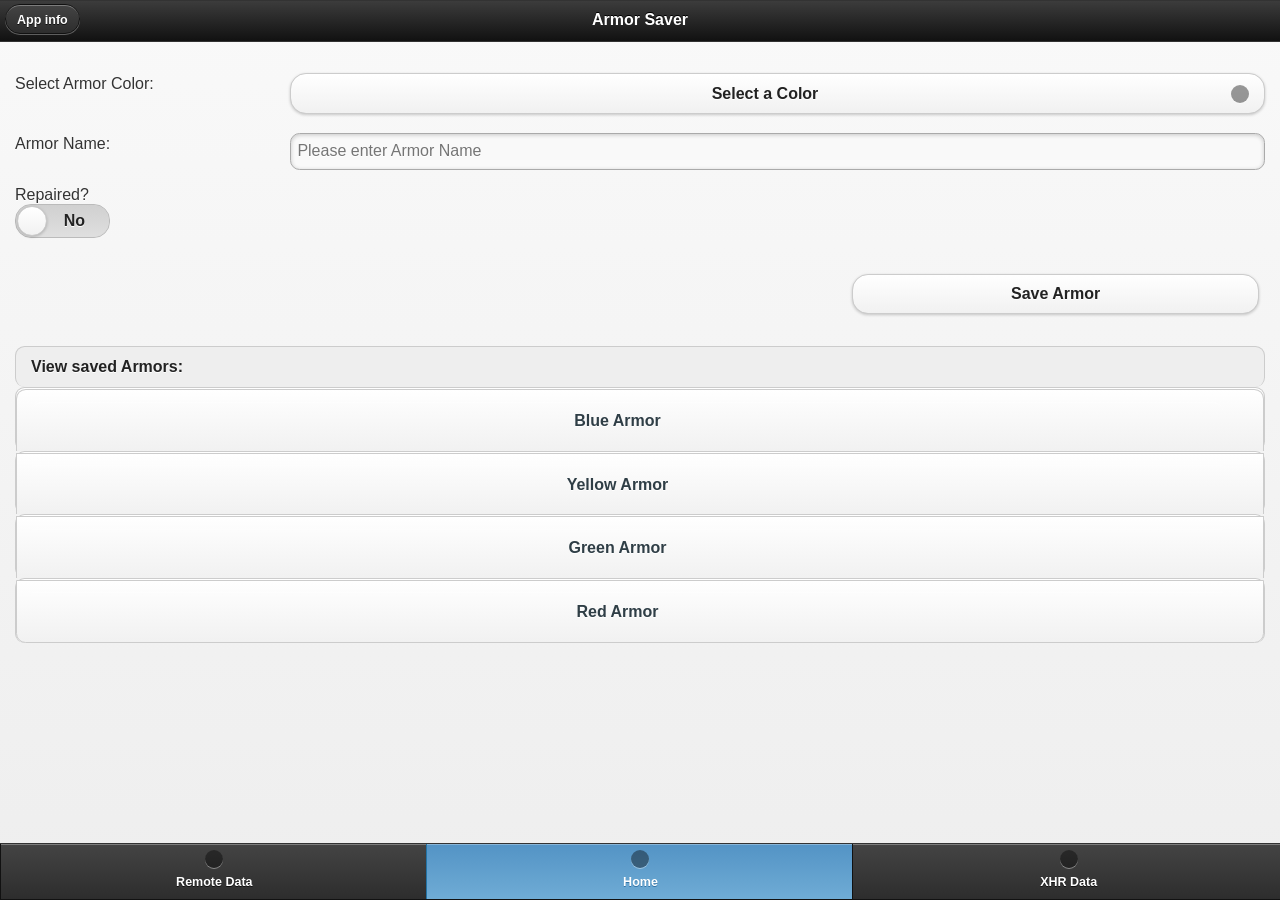
==== index.html @ 32c5d253 "xhr data" ====
<!DOCTYPE html>
<!-- Taylor Eisman
	04/2013
	index.html -->
<html>
  <head>
    <title>ASD project</title>
    	<script src="jquery.couch.js"></script>
    	<script src="jquery-1.9.1.js"></script>
		<script src="jquery.mobile-1.3.0.js"></script>
		<link rel="stylesheet" href="jquery.mobile-1.3.0.css" />
    	<link rel="stylesheet" href="style/main.css" type="text/css">
  </head>
  <body>
    <div data-role="page" id="index" data-add-back-btn="true">
			<header data-role="header">
				<h1>Armor Saver</h1><a href="#">App info</a>
			</header>
			<div data-role="content">
			
			<form id="addArmor" action="#" method="get">
					<div data-role="fieldcontain">
						<label for="selectColor">Select Armor Color:</label>
						<select id="selectColor" name="selectColor" data-native-menu="false">
							<option data-placeholder="true">Select a Color</option>
							<option value="blue">Blue</option>
							<option value="yellow">Yellow</option>
							<option value="red">Red</option>
							<option value="green">Green</option>
						</select>
					</div>
					<div data-role="fieldcontain">
						<label for="armorName">Armor Name:</label>
						<input type="text" name="armorName" id="armorName" placeholder="Please enter Armor Name">
					</div>
					<div data-role="fieldcontain">
						<label for="repaired">Repaired?</label><br />
						<select data-role="slider">
							<option value="off">No</option>
							<option value="yes">Yes</option>
						</select>
					</div>
					<div class="ui-grid-b">
						<div class="ui-block-a"><p></p></div>
						<div class="ui-block-b"><p></p></div>
						<div class="ui-block-c"><p><input type="submit" value="Save Armor" id="submit" /></p></div>
					</div>
				</form>
			
				
			
				
				<div data-role="controlgroup">
					<ul data-role="listview" data-shadow="true" data-inset="true">
						<li><div class="linkTitle">View saved Armors:</div></li>						
						<li><a href="#" id="blueArmor" data-role="button">Blue Armor</a></li>
						<li><a href="#" id="yellowArmor" data-role="button">Yellow Armor</a></li>
						<li><a href="#" id="greenArmor" data-role="button">Green Armor</a></li>
						<li><a href="#" id="redArmor" data-role="button">Red Armor</a></li>
					
					</ul>
				</div>
				
				<ul id="armorList" data-role="listview">
				
						</ul>
				
			</div><!-- CONTENT -->
			<div data-role="footer" data-position="fixed">
				<div data-role="navbar">
					<ul>
						<li><a href="#remoteData" data-icon="plus">Remote Data</a></li>
						<li><a href="#index" data-icon="home" class="ui-btn-active">Home</a></li>
						<li><a href="#localStorage" data-icon="box">XHR Data</a></li>
					</ul>
				</div><!-- NAVBAR -->
			</div><!-- FOOTER -->
		</div> <!-- END INDEX PAGE -->
		
			<section id="remoteData" data-role="page" data-add-back-btn="true">
				<header data-role="header">
					<h1>Remote Data</h1>
					<nav data-role="navbar">
						<ul>
							<li><a href="#csvData" id="csvButton">CSV Data</a></li>
							<li><a href="#jsonData" id="jsonButton">JSON Data</a></li>
							<li><a href="#xmlData" id="xmlButton">XML Data</a></li>
						</ul>
					</nav>
				</header>
				<div data-role="content" id="remoteContent">
					<div data-role="fieldcontain" id="viewData">
 
					</div>
				</div><!-- CONTENT -->
				<div data-role="footer" data-position="fixed">
					<div data-role="navbar">
						<ul>
							<li><a href="#remoteData" data-icon="plus">Remote Data</a></li>
							<li><a href="#index" data-icon="home">Home</a></li>
							<li><a href="#localStorage" data-icon="box" class="ui-btn-active">XHR Data</a></li>
					</ul>
					</div><!-- NAVBAR -->
				</div><!-- FOOTER -->
			</section><!-- END REMOTEDATA PAGE -->
		
		
  </body>
  	<script src="main.js" type="text/javascript"></script>
</html>
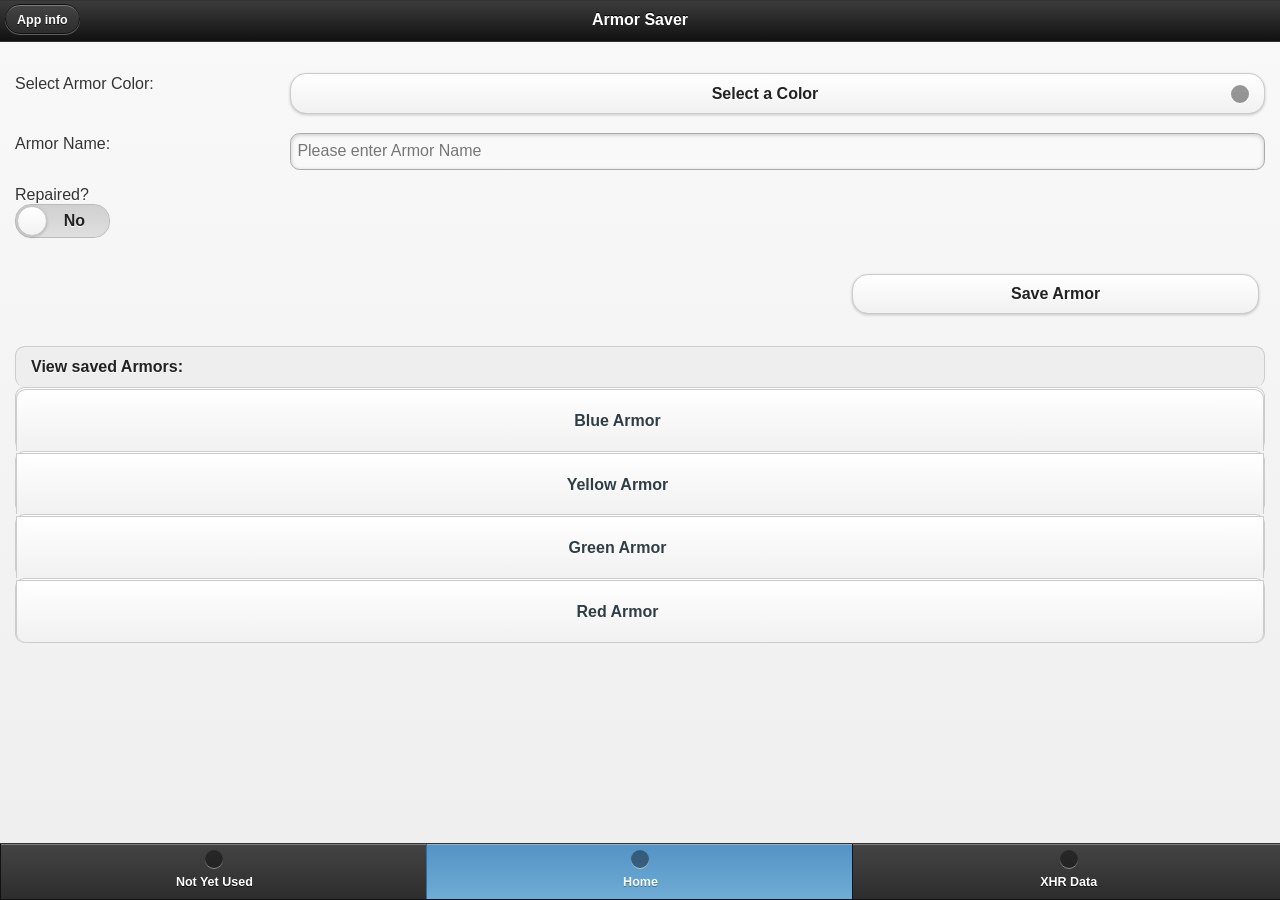
==== commit 39646a0e: "updated link" ====
--- a/index.html
+++ b/index.html
@@ -69,15 +69,15 @@
 			<div data-role="footer" data-position="fixed">
 				<div data-role="navbar">
 					<ul>
-						<li><a href="#remoteData" data-icon="plus">Remote Data</a></li>
+						<li><a href="#remoteData" data-icon="plus">Not Yet Used</a></li>
 						<li><a href="#index" data-icon="home" class="ui-btn-active">Home</a></li>
-						<li><a href="#localStorage" data-icon="box">XHR Data</a></li>
+						<li><a href="#xhrData" data-icon="box">XHR Data</a></li>
 					</ul>
 				</div><!-- NAVBAR -->
 			</div><!-- FOOTER -->
 		</div> <!-- END INDEX PAGE -->
 		
-			<section id="remoteData" data-role="page" data-add-back-btn="true">
+			<section id="xhrData" data-role="page" data-add-back-btn="true">
 				<header data-role="header">
 					<h1>Remote Data</h1>
 					<nav data-role="navbar">
@@ -96,7 +96,7 @@
 				<div data-role="footer" data-position="fixed">
 					<div data-role="navbar">
 						<ul>
-							<li><a href="#remoteData" data-icon="plus">Remote Data</a></li>
+							<li><a href="#remoteData" data-icon="plus">Not Yet Used</a></li>
 							<li><a href="#index" data-icon="home">Home</a></li>
 							<li><a href="#localStorage" data-icon="box" class="ui-btn-active">XHR Data</a></li>
 					</ul>
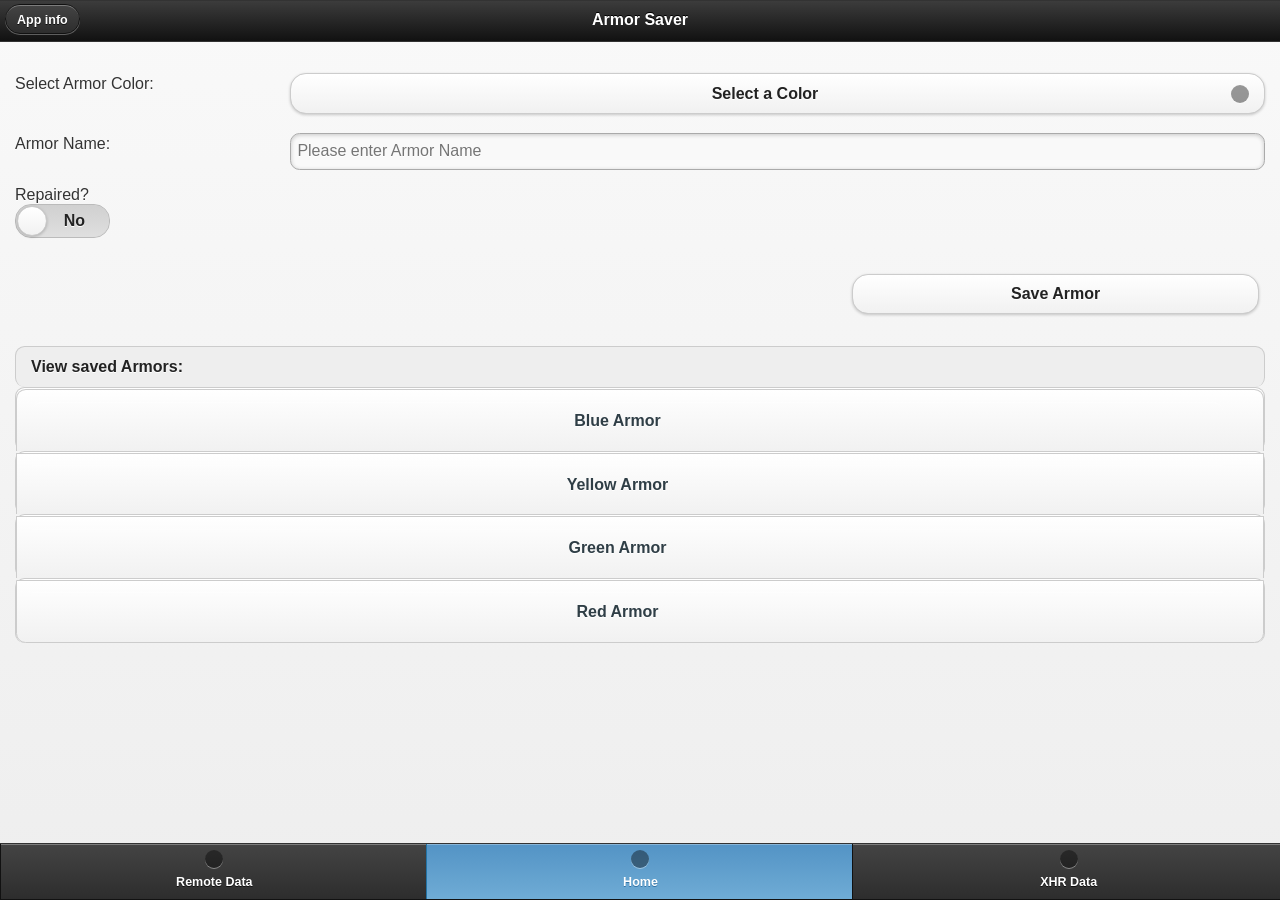
==== commit 755ff8e4: "Revert "updated link" This reverts commit 39646a0ee88a094ee9a9a604ae18f19d49098b0a." ====
--- a/index.html
+++ b/index.html
@@ -69,15 +69,15 @@
 			<div data-role="footer" data-position="fixed">
 				<div data-role="navbar">
 					<ul>
-						<li><a href="#remoteData" data-icon="plus">Not Yet Used</a></li>
+						<li><a href="#remoteData" data-icon="plus">Remote Data</a></li>
 						<li><a href="#index" data-icon="home" class="ui-btn-active">Home</a></li>
-						<li><a href="#xhrData" data-icon="box">XHR Data</a></li>
+						<li><a href="#localStorage" data-icon="box">XHR Data</a></li>
 					</ul>
 				</div><!-- NAVBAR -->
 			</div><!-- FOOTER -->
 		</div> <!-- END INDEX PAGE -->
 		
-			<section id="xhrData" data-role="page" data-add-back-btn="true">
+			<section id="remoteData" data-role="page" data-add-back-btn="true">
 				<header data-role="header">
 					<h1>Remote Data</h1>
 					<nav data-role="navbar">
@@ -96,7 +96,7 @@
 				<div data-role="footer" data-position="fixed">
 					<div data-role="navbar">
 						<ul>
-							<li><a href="#remoteData" data-icon="plus">Not Yet Used</a></li>
+							<li><a href="#remoteData" data-icon="plus">Remote Data</a></li>
 							<li><a href="#index" data-icon="home">Home</a></li>
 							<li><a href="#localStorage" data-icon="box" class="ui-btn-active">XHR Data</a></li>
 					</ul>
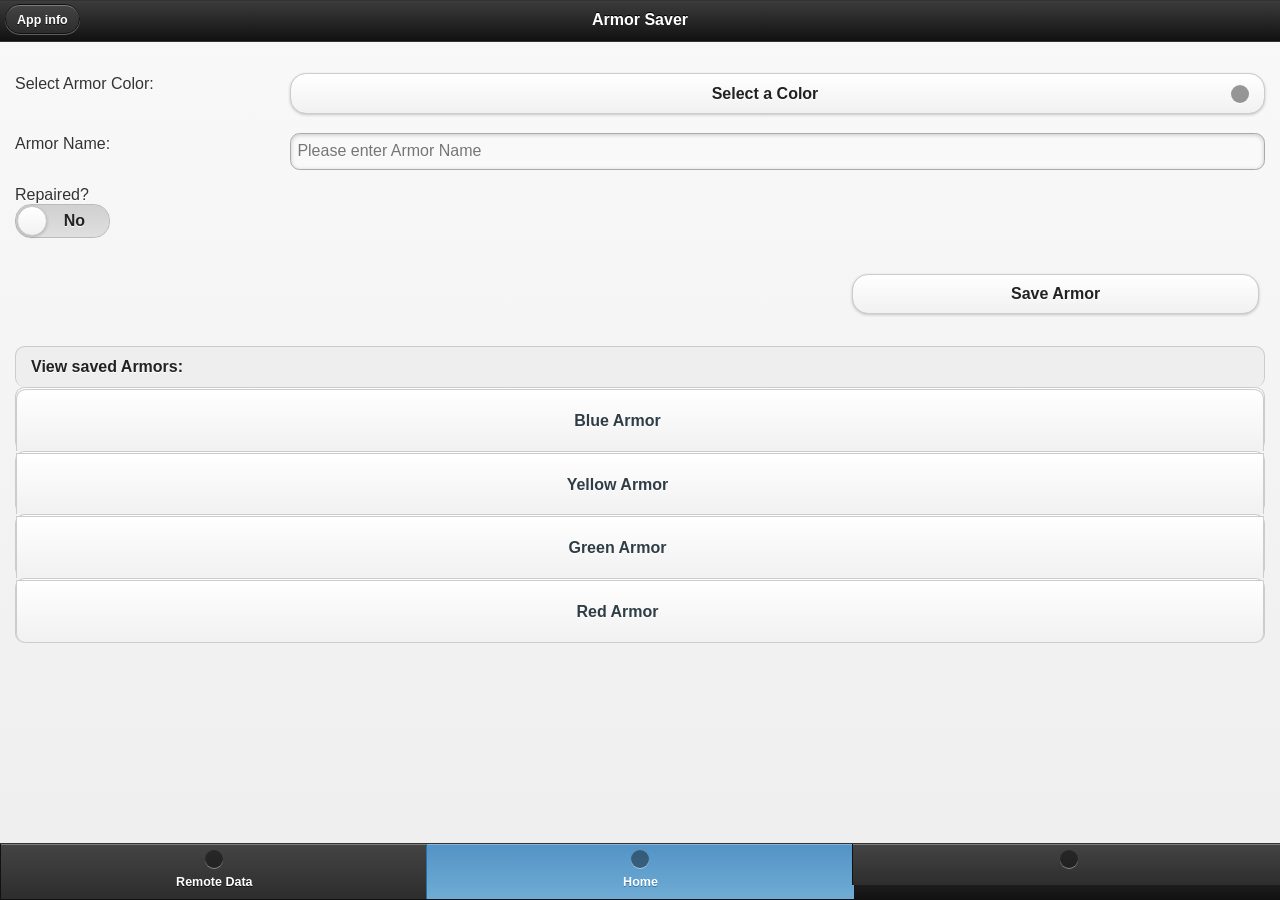
==== commit 76e22b7f: "test" ====
--- a/index.html
+++ b/index.html
@@ -71,7 +71,7 @@
 					<ul>
 						<li><a href="#remoteData" data-icon="plus">Remote Data</a></li>
 						<li><a href="#index" data-icon="home" class="ui-btn-active">Home</a></li>
-						<li><a href="#localStorage" data-icon="box">XHR Data</a></li>
+						<li><a href="#localStorage" data-icon="box"></a></li>
 					</ul>
 				</div><!-- NAVBAR -->
 			</div><!-- FOOTER -->
@@ -84,7 +84,7 @@
 						<ul>
 							<li><a href="#csvData" id="csvButton">CSV Data</a></li>
 							<li><a href="#jsonData" id="jsonButton">JSON Data</a></li>
-							<li><a href="#xmlData" id="xmlButton">XML Data</a></li>
+							<li><a href="#xmlData" id="xmlButton"></a></li>
 						</ul>
 					</nav>
 				</header>
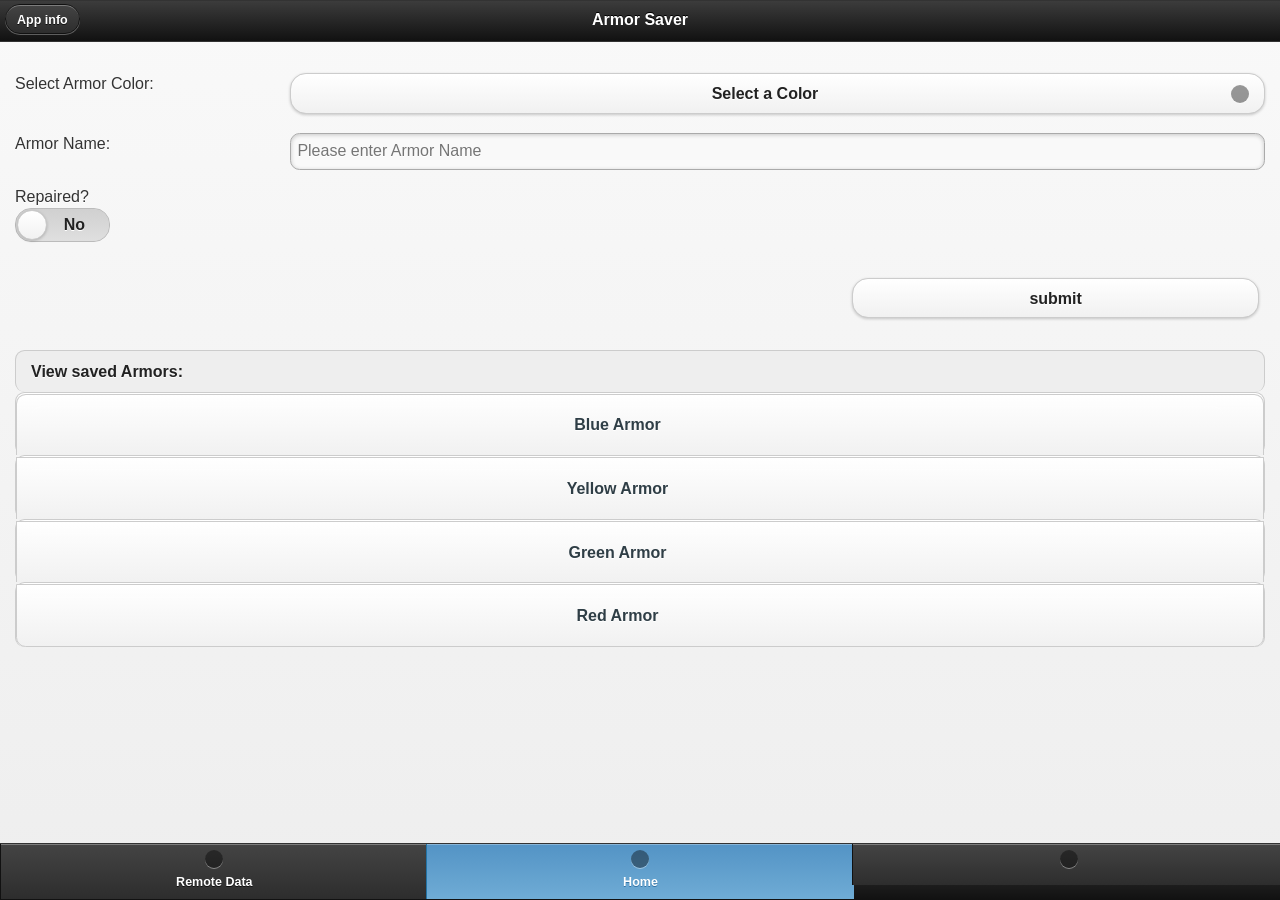
==== commit 6dcc7f54: "oops" ====
--- a/index.html
+++ b/index.html
@@ -35,15 +35,15 @@
 					</div>
 					<div data-role="fieldcontain">
 						<label for="repaired">Repaired?</label><br />
-						<select data-role="slider">
-							<option value="off">No</option>
+						<select data-role="slider" id="repaired">
+							<option value="no">No</option>
 							<option value="yes">Yes</option>
 						</select>
 					</div>
 					<div class="ui-grid-b">
 						<div class="ui-block-a"><p></p></div>
 						<div class="ui-block-b"><p></p></div>
-						<div class="ui-block-c"><p><input type="submit" value="Save Armor" id="submit" /></p></div>
+						<div class="ui-block-c"><p><input type="submit" value="submit" id="submit" /></p></div>
 					</div>
 				</form>
 			
@@ -84,7 +84,7 @@
 						<ul>
 							<li><a href="#csvData" id="csvButton">CSV Data</a></li>
 							<li><a href="#jsonData" id="jsonButton">JSON Data</a></li>
-							<li><a href="#xmlData" id="xmlButton"></a></li>
+							<li><a href="#xmlData" id="xmlButton">XML Data</a></li>
 						</ul>
 					</nav>
 				</header>
@@ -98,7 +98,7 @@
 						<ul>
 							<li><a href="#remoteData" data-icon="plus">Remote Data</a></li>
 							<li><a href="#index" data-icon="home">Home</a></li>
-							<li><a href="#localStorage" data-icon="box" class="ui-btn-active">XHR Data</a></li>
+							<li><a href="#localStorage" data-icon="box" class="ui-btn-active"></a></li>
 					</ul>
 					</div><!-- NAVBAR -->
 				</div><!-- FOOTER -->
